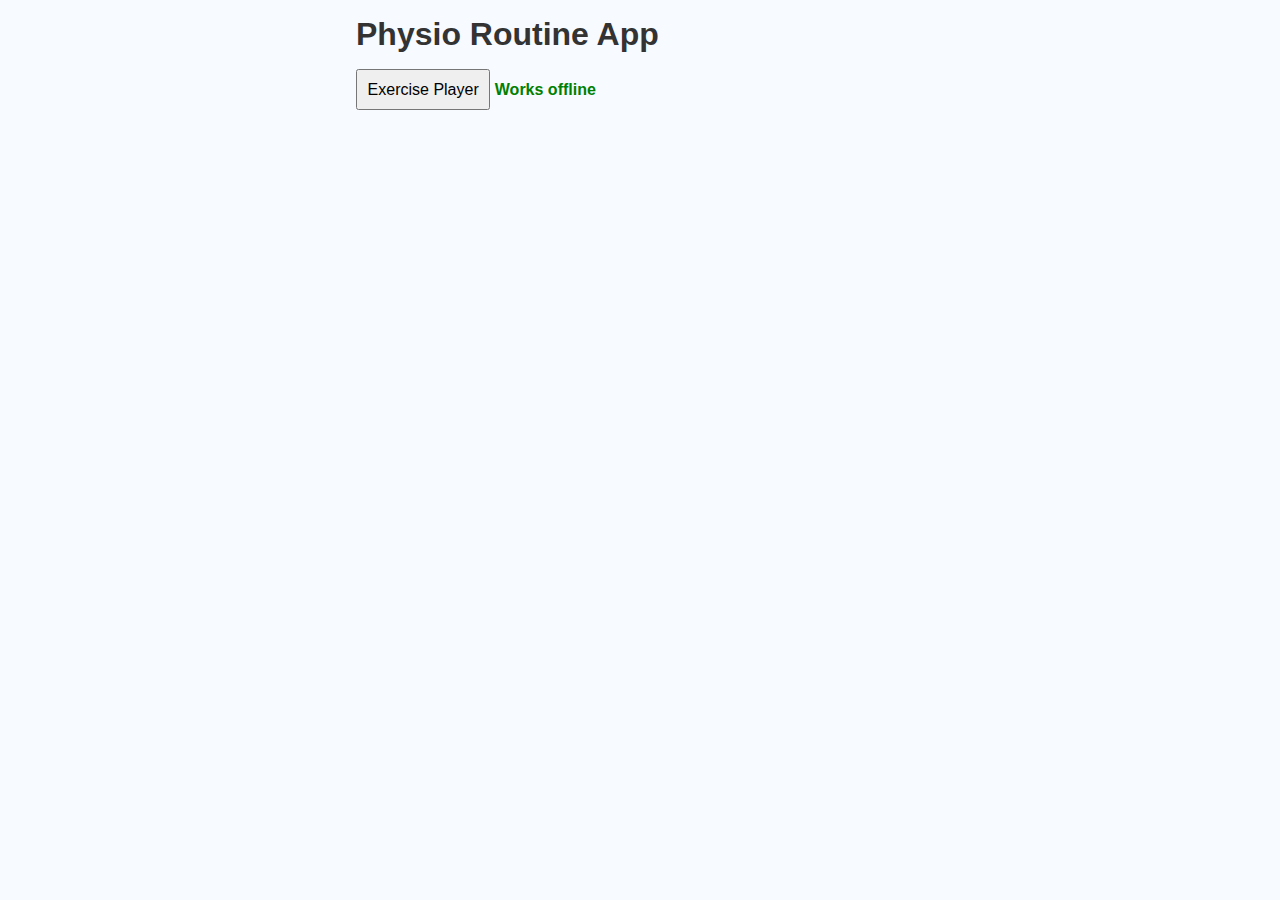
==== index.html @ fcf79715 "Create index.html" ====
<!DOCTYPE html>
<html lang="en">
<head>
  <meta charset="UTF-8">
  <meta name="viewport" content="width=device-width, initial-scale=1.0">
  <title>Physio Routine App</title>
  <style>
    /* Global Styles */
    * { box-sizing: border-box; margin: 0; padding: 0; }
    body {
      font-family: Arial, sans-serif;
      background: #f7faff;
      color: #333;
      padding: 1rem;
      max-width: 600px;
      margin: auto;
    }
    button { padding: 0.6rem; font-size: 1rem; }
    select, input { padding: 0.5rem; font-size: 1rem; margin-bottom: 0.5rem; width: 100%; }
    h1, h2 { margin-bottom: 1rem; }
    .hidden { display: none; }
    .exercise-item { padding: 0.5rem; border-bottom: 1px solid #ddd; display: flex; justify-content: space-between; }
    .controls button { margin: 0.2rem; }
    .active { display: block; }
    .view { display: none; }
    .progress { margin-top: 1rem; text-align: center; font-size: 1.2rem; }
    svg { width: 100px; height: 100px; margin: auto; display: block; }
    .offline { color: green; font-weight: bold; }
  </style>
</head>
<body>
  <header>
    <h1>Physio Routine App</h1>
    <button id="toggleView">Exercise Player</button>
    <span id="offlineStatus" class="offline">Works offline</span>
  </header>

  <main>
    <!-- Routine Builder -->
    <section id="builderView" class="view active">
      <h2>Routine Builder</h2>
      <select id="exerciseSelect"></select>
      <input type="number" id="reps" placeholder="Repetitions (e.g., 5)">
      <input type="number" id="duration" placeholder="Duration (seconds)">
      <input type="number" id="cycles" placeholder="Cycles (e.g., 2)">
      <button id="addExercise">Add to Routine</button>

      <div id="routineList"></div>

      <button id="saveRoutine">Save Routine</button>
      <button id="startRoutine">Start Routine</button>
    </section>

    <!-- Exercise Player -->
    <section id="playerView" class="view">
      <h2 id="currentExerciseName">Exercise Name</h2>
      <div id="exerciseSvg"></div>
      <div class="progress">
        <p id="repCounter"></p>
        <p id="cycleCounter"></p>
        <p id="timer"></p>
      </div>
      <div class="controls">
        <button id="prev">Prev</button>
        <button id="playPause">Pause</button>
        <button id="next">Next</button>
      </div>
    </section>
  </main>

<script>
  (function(){
    "use strict";

    const exercises = [
      {id: 1, name: "Shoulder Stretch", svg: `<svg><circle cx="50" cy="50" r="40" stroke="blue" fill="none"><animate attributeName="r" values="30;40;30" dur="2s" repeatCount="indefinite"/></circle></svg>`},
      {id: 2, name: "Knee Flexion", svg: `<svg><rect width="80" height="80" stroke="red" fill="none"><animate attributeName="height" values="60;80;60" dur="2s" repeatCount="indefinite"/></rect></svg>`},
      {id: 3, name: "Ankle Circles", svg: `<svg><circle cx="50" cy="50" r="30" stroke="green" fill="none"><animateTransform attributeName="transform" type="rotate" from="0 50 50" to="360 50 50" dur="2s" repeatCount="indefinite"/></circle></svg>`},
      {id: 4, name: "Back Extension", svg: `<svg><line x1="10" y1="10" x2="90" y2="90" stroke="purple"><animate attributeName="x2" values="90;60;90" dur="2s" repeatCount="indefinite"/></line></svg>`},
      {id: 5, name: "Neck Tilts", svg: `<svg><ellipse cx="50" cy="50" rx="30" ry="20" stroke="orange" fill="none"><animate attributeName="rx" values="20;30;20" dur="2s" repeatCount="indefinite"/></ellipse></svg>`},
    ];

    let currentRoutine = JSON.parse(localStorage.getItem('routine')) || [];
    let currentExerciseIndex = 0;
    let timer, secondsLeft, isPaused = false;

    const els = {
      toggleView: document.getElementById('toggleView'),
      builderView: document.getElementById('builderView'),
      playerView: document.getElementById('playerView'),
      exerciseSelect: document.getElementById('exerciseSelect'),
      reps: document.getElementById('reps'),
      duration: document.getElementById('duration'),
      cycles: document.getElementById('cycles'),
      addExercise: document.getElementById('addExercise'),
      routineList: document.getElementById('routineList'),
      saveRoutine: document.getElementById('saveRoutine'),
      startRoutine: document.getElementById('startRoutine'),
      currentExerciseName: document.getElementById('currentExerciseName'),
      exerciseSvg: document.getElementById('exerciseSvg'),
      repCounter: document.getElementById('repCounter'),
      cycleCounter: document.getElementById('cycleCounter'),
      timer: document.getElementById('timer'),
      prev: document.getElementById('prev'),
      next: document.getElementById('next'),
      playPause: document.getElementById('playPause'),
    };

    function init() {
      exercises.forEach(ex => {
        const option = document.createElement('option');
        option.value = ex.id;
        option.textContent = ex.name;
        els.exerciseSelect.appendChild(option);
      });
      els.addExercise.onclick = addExerciseToRoutine;
      els.saveRoutine.onclick = () => localStorage.setItem('routine', JSON.stringify(currentRoutine));
      els.startRoutine.onclick = startRoutine;
      els.toggleView.onclick = () => {
        els.builderView.classList.toggle('active');
        els.playerView.classList.toggle('active');
      };
      els.playPause.onclick = () => isPaused = !isPaused;
      els.next.onclick = () => nextExercise(1);
      els.prev.onclick = () => nextExercise(-1);
      renderRoutine();
      navigator.serviceWorker.register('[data-uri]');
    }

    function addExerciseToRoutine(){
      const ex = exercises.find(e => e.id == els.exerciseSelect.value);
      currentRoutine.push({ ...ex, reps: els.reps.value, duration: els.duration.value, cycles: els.cycles.value });
      renderRoutine();
    }

    function renderRoutine(){
      els.routineList.innerHTML = '';
      currentRoutine.forEach((ex,i)=>{
        const div = document.createElement('div');
        div.className = 'exercise-item';
        div.innerHTML = `${ex.name} (${ex.reps} reps, ${ex.duration}s, ${ex.cycles} cycles) <button onclick="this.parentElement.remove();currentRoutine.splice(${i},1)">Remove</button>`;
        els.routineList.appendChild(div);
      });
    }

    function startRoutine(){
      els.builderView.classList.remove('active');
      els.playerView.classList.add('active');
      currentExerciseIndex = 0;
      playExercise();
    }

    function playExercise(){
      if(currentExerciseIndex >= currentRoutine.length) return;
      const ex = currentRoutine[currentExerciseIndex];
      els.currentExerciseName.textContent = ex.name;
      els.exerciseSvg.innerHTML = ex.svg;
      secondsLeft = ex.duration;
      els.repCounter.textContent = `Reps: ${ex.reps}`;
      els.cycleCounter.textContent = `Cycle: 1/${ex.cycles}`;
      timer = setInterval(()=>{
        if(!isPaused && --secondsLeft >= 0) els.timer.textContent = `${secondsLeft}s`;
        else if(secondsLeft<0) nextExercise(1);
      },1000);
    }

    function nextExercise(dir){ clearInterval(timer); currentExerciseIndex+=dir; playExercise(); }

    window.onload = init;
  })();
</script>
</body>
</html>
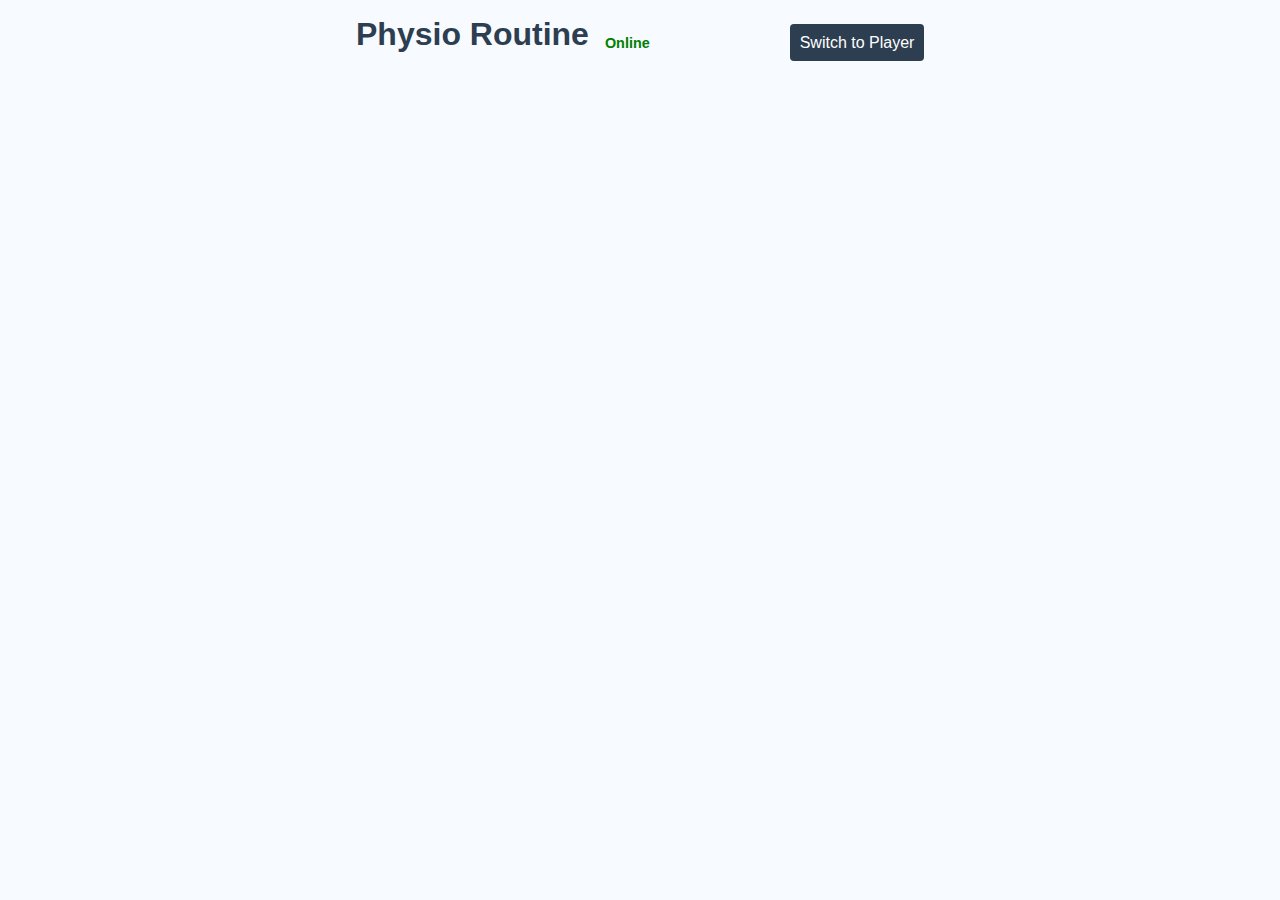
==== commit 6c87da3f: "Update index.html" ====
--- a/index.html
+++ b/index.html
@@ -15,56 +15,135 @@
       max-width: 600px;
       margin: auto;
     }
-    button { padding: 0.6rem; font-size: 1rem; }
-    select, input { padding: 0.5rem; font-size: 1rem; margin-bottom: 0.5rem; width: 100%; }
-    h1, h2 { margin-bottom: 1rem; }
+    button { 
+      padding: 0.6rem; 
+      font-size: 1rem;
+      background: #4a90e2;
+      color: white;
+      border: none;
+      border-radius: 4px;
+      cursor: pointer;
+    }
+    button:hover { background: #3a7bc8; }
+    select, input { 
+      padding: 0.5rem; 
+      font-size: 1rem; 
+      margin-bottom: 0.5rem; 
+      width: 100%; 
+      border: 1px solid #ddd;
+      border-radius: 4px;
+    }
+    h1, h2 { margin-bottom: 1rem; color: #2c3e50; }
     .hidden { display: none; }
-    .exercise-item { padding: 0.5rem; border-bottom: 1px solid #ddd; display: flex; justify-content: space-between; }
-    .controls button { margin: 0.2rem; }
+    .exercise-item { 
+      padding: 0.8rem; 
+      border-bottom: 1px solid #ddd; 
+      display: flex; 
+      justify-content: space-between;
+      align-items: center;
+      background: white;
+      margin-bottom: 0.5rem;
+      border-radius: 4px;
+    }
+    .controls { 
+      display: flex; 
+      justify-content: center;
+      gap: 0.5rem;
+      margin-top: 1rem;
+    }
+    .controls button { 
+      padding: 0.8rem 1.2rem;
+      font-size: 1.1rem;
+    }
     .active { display: block; }
     .view { display: none; }
-    .progress { margin-top: 1rem; text-align: center; font-size: 1.2rem; }
-    svg { width: 100px; height: 100px; margin: auto; display: block; }
-    .offline { color: green; font-weight: bold; }
+    .progress { 
+      margin-top: 1rem; 
+      text-align: center; 
+      font-size: 1.2rem;
+      background: white;
+      padding: 1rem;
+      border-radius: 4px;
+    }
+    svg { 
+      width: 150px; 
+      height: 150px; 
+      margin: 1rem auto; 
+      display: block; 
+    }
+    .offline { 
+      color: green; 
+      font-weight: bold;
+      font-size: 0.9rem;
+      margin-left: 1rem;
+    }
+    header {
+      display: flex;
+      align-items: center;
+      margin-bottom: 1.5rem;
+    }
+    #toggleView {
+      margin-left: auto;
+      background: #2c3e50;
+    }
+    #exerciseSvg {
+      background: white;
+      padding: 1rem;
+      border-radius: 8px;
+      margin: 1rem 0;
+    }
+    .exercise-info {
+      margin-right: 1rem;
+    }
+    @media (max-width: 480px) {
+      body { padding: 0.5rem; }
+      .controls { flex-wrap: wrap; }
+      .controls button { flex: 1 1 30%; }
+    }
   </style>
 </head>
 <body>
   <header>
-    <h1>Physio Routine App</h1>
-    <button id="toggleView">Exercise Player</button>
-    <span id="offlineStatus" class="offline">Works offline</span>
+    <h1>Physio Routine</h1>
+    <span id="offlineStatus" class="offline">Online</span>
+    <button id="toggleView">Switch to Player</button>
   </header>
 
   <main>
     <!-- Routine Builder -->
     <section id="builderView" class="view active">
-      <h2>Routine Builder</h2>
-      <select id="exerciseSelect"></select>
-      <input type="number" id="reps" placeholder="Repetitions (e.g., 5)">
-      <input type="number" id="duration" placeholder="Duration (seconds)">
-      <input type="number" id="cycles" placeholder="Cycles (e.g., 2)">
+      <h2>Build Your Routine</h2>
+      <select id="exerciseSelect">
+        <option value="">Select an exercise</option>
+      </select>
+      <input type="number" id="reps" placeholder="Repetitions (e.g., 5)" min="1" value="5">
+      <input type="number" id="duration" placeholder="Duration (seconds)" min="1" value="30">
+      <input type="number" id="cycles" placeholder="Cycles (e.g., 2)" min="1" value="2">
       <button id="addExercise">Add to Routine</button>
 
-      <div id="routineList"></div>
-
-      <button id="saveRoutine">Save Routine</button>
-      <button id="startRoutine">Start Routine</button>
+      <div id="routineList" style="margin-top: 1.5rem;"></div>
+
+      <div style="margin-top: 1.5rem; display: flex; gap: 0.5rem;">
+        <button id="saveRoutine" style="flex: 1;">Save Routine</button>
+        <button id="startRoutine" style="flex: 1; background: #27ae60;">Start Routine</button>
+      </div>
     </section>
 
     <!-- Exercise Player -->
     <section id="playerView" class="view">
-      <h2 id="currentExerciseName">Exercise Name</h2>
+      <h2 id="currentExerciseName">Ready to Start</h2>
       <div id="exerciseSvg"></div>
       <div class="progress">
-        <p id="repCounter"></p>
-        <p id="cycleCounter"></p>
-        <p id="timer"></p>
+        <p id="repCounter">Reps: 0</p>
+        <p id="cycleCounter">Cycle: 0/0</p>
+        <p id="timer">00s</p>
       </div>
       <div class="controls">
-        <button id="prev">Prev</button>
+        <button id="prev">Previous</button>
         <button id="playPause">Pause</button>
         <button id="next">Next</button>
       </div>
+      <button id="backToBuilder" style="width: 100%; margin-top: 1rem; background: #e74c3c;">Back to Builder</button>
     </section>
   </main>
 
@@ -72,18 +151,50 @@
   (function(){
     "use strict";
 
+    // Exercise database
     const exercises = [
-      {id: 1, name: "Shoulder Stretch", svg: `<svg><circle cx="50" cy="50" r="40" stroke="blue" fill="none"><animate attributeName="r" values="30;40;30" dur="2s" repeatCount="indefinite"/></circle></svg>`},
-      {id: 2, name: "Knee Flexion", svg: `<svg><rect width="80" height="80" stroke="red" fill="none"><animate attributeName="height" values="60;80;60" dur="2s" repeatCount="indefinite"/></rect></svg>`},
-      {id: 3, name: "Ankle Circles", svg: `<svg><circle cx="50" cy="50" r="30" stroke="green" fill="none"><animateTransform attributeName="transform" type="rotate" from="0 50 50" to="360 50 50" dur="2s" repeatCount="indefinite"/></circle></svg>`},
-      {id: 4, name: "Back Extension", svg: `<svg><line x1="10" y1="10" x2="90" y2="90" stroke="purple"><animate attributeName="x2" values="90;60;90" dur="2s" repeatCount="indefinite"/></line></svg>`},
-      {id: 5, name: "Neck Tilts", svg: `<svg><ellipse cx="50" cy="50" rx="30" ry="20" stroke="orange" fill="none"><animate attributeName="rx" values="20;30;20" dur="2s" repeatCount="indefinite"/></ellipse></svg>`},
+      {
+        id: 1, 
+        name: "Shoulder Stretch", 
+        description: "Slowly raise arms to shoulder height and hold",
+        svg: `<svg viewBox="0 0 100 100"><circle cx="50" cy="50" r="40" stroke="#3498db" stroke-width="3" fill="none"><animate attributeName="r" values="30;40;30" dur="2s" repeatCount="indefinite"/></circle><text x="50" y="20" text-anchor="middle" fill="#3498db" font-size="12">Shoulders</text></svg>`
+      },
+      {
+        id: 2, 
+        name: "Knee Flexion", 
+        description: "Bend and straighten your knee slowly",
+        svg: `<svg viewBox="0 0 100 100"><rect x="10" y="10" width="80" height="80" stroke="#e74c3c" stroke-width="3" fill="none"><animate attributeName="height" values="60;80;60" dur="2s" repeatCount="indefinite"/></rect><text x="50" y="20" text-anchor="middle" fill="#e74c3c" font-size="12">Knees</text></svg>`
+      },
+      {
+        id: 3, 
+        name: "Ankle Circles", 
+        description: "Rotate ankles clockwise and counter-clockwise",
+        svg: `<svg viewBox="0 0 100 100"><circle cx="50" cy="50" r="30" stroke="#2ecc71" stroke-width="3" fill="none"><animateTransform attributeName="transform" type="rotate" from="0 50 50" to="360 50 50" dur="3s" repeatCount="indefinite"/></circle><text x="50" y="20" text-anchor="middle" fill="#2ecc71" font-size="12">Ankles</text></svg>`
+      },
+      {
+        id: 4, 
+        name: "Back Extension", 
+        description: "Gently arch your back while supporting with hands",
+        svg: `<svg viewBox="0 0 100 100"><line x1="10" y1="10" x2="90" y2="90" stroke="#9b59b6" stroke-width="3"><animate attributeName="x2" values="90;60;90" dur="2s" repeatCount="indefinite"/></line><text x="50" y="20" text-anchor="middle" fill="#9b59b6" font-size="12">Back</text></svg>`
+      },
+      {
+        id: 5, 
+        name: "Neck Tilts", 
+        description: "Slowly tilt head side to side",
+        svg: `<svg viewBox="0 0 100 100"><ellipse cx="50" cy="50" rx="30" ry="20" stroke="#f39c12" stroke-width="3" fill="none"><animate attributeName="rx" values="20;30;20" dur="2s" repeatCount="indefinite"/></ellipse><text x="50" y="20" text-anchor="middle" fill="#f39c12" font-size="12">Neck</text></svg>`
+      },
     ];
 
-    let currentRoutine = JSON.parse(localStorage.getItem('routine')) || [];
+    // App state
+    let currentRoutine = [];
     let currentExerciseIndex = 0;
-    let timer, secondsLeft, isPaused = false;
-
+    let currentCycle = 1;
+    let timer;
+    let secondsLeft;
+    let isPaused = false;
+    let speechSynthesis = window.speechSynthesis;
+
+    // DOM elements
     const els = {
       toggleView: document.getElementById('toggleView'),
       builderView: document.getElementById('builderView'),
@@ -104,69 +215,248 @@
       prev: document.getElementById('prev'),
       next: document.getElementById('next'),
       playPause: document.getElementById('playPause'),
+      backToBuilder: document.getElementById('backToBuilder'),
+      offlineStatus: document.getElementById('offlineStatus')
     };
 
+    // Initialize the app
     function init() {
+      // Populate exercise dropdown
       exercises.forEach(ex => {
         const option = document.createElement('option');
         option.value = ex.id;
         option.textContent = ex.name;
         els.exerciseSelect.appendChild(option);
       });
-      els.addExercise.onclick = addExerciseToRoutine;
-      els.saveRoutine.onclick = () => localStorage.setItem('routine', JSON.stringify(currentRoutine));
-      els.startRoutine.onclick = startRoutine;
-      els.toggleView.onclick = () => {
-        els.builderView.classList.toggle('active');
-        els.playerView.classList.toggle('active');
-      };
-      els.playPause.onclick = () => isPaused = !isPaused;
-      els.next.onclick = () => nextExercise(1);
-      els.prev.onclick = () => nextExercise(-1);
+
+      // Load saved routine if exists
+      const savedRoutine = localStorage.getItem('physioRoutine');
+      if (savedRoutine) {
+        try {
+          currentRoutine = JSON.parse(savedRoutine);
+          renderRoutine();
+        } catch (e) {
+          console.error("Error loading saved routine:", e);
+        }
+      }
+
+      // Set up event listeners
+      els.addExercise.addEventListener('click', addExerciseToRoutine);
+      els.saveRoutine.addEventListener('click', saveRoutine);
+      els.startRoutine.addEventListener('click', startRoutine);
+      els.toggleView.addEventListener('click', toggleView);
+      els.playPause.addEventListener('click', togglePause);
+      els.next.addEventListener('click', () => nextExercise(1));
+      els.prev.addEventListener('click', () => nextExercise(-1));
+      els.backToBuilder.addEventListener('click', () => {
+        stopExercise();
+        toggleView();
+      });
+
+      // Check online status
+      updateOnlineStatus();
+      window.addEventListener('online', updateOnlineStatus);
+      window.addEventListener('offline', updateOnlineStatus);
+
+      // Simple service worker registration (commented out as GitHub Pages requires actual file)
+      // if ('serviceWorker' in navigator) {
+      //   navigator.serviceWorker.register('/sw.js').catch(err => {
+      //     console.log('ServiceWorker registration failed: ', err);
+      //   });
+      // }
+    }
+
+    function updateOnlineStatus() {
+      const isOnline = navigator.onLine;
+      els.offlineStatus.textContent = isOnline ? "Online" : "Offline";
+      els.offlineStatus.style.color = isOnline ? "green" : "red";
+    }
+
+    function addExerciseToRoutine() {
+      const exerciseId = els.exerciseSelect.value;
+      if (!exerciseId) {
+        alert("Please select an exercise");
+        return;
+      }
+
+      const reps = parseInt(els.reps.value) || 5;
+      const duration = parseInt(els.duration.value) || 30;
+      const cycles = parseInt(els.cycles.value) || 2;
+
+      const exercise = exercises.find(e => e.id == exerciseId);
+      if (!exercise) return;
+
+      currentRoutine.push({
+        ...exercise,
+        reps: reps,
+        duration: duration,
+        cycles: cycles,
+        currentRep: 1,
+        currentCycle: 1
+      });
+
       renderRoutine();
-      navigator.serviceWorker.register('[data-uri]');
-    }
-
-    function addExerciseToRoutine(){
-      const ex = exercises.find(e => e.id == els.exerciseSelect.value);
-      currentRoutine.push({ ...ex, reps: els.reps.value, duration: els.duration.value, cycles: els.cycles.value });
-      renderRoutine();
-    }
-
-    function renderRoutine(){
+    }
+
+    function renderRoutine() {
       els.routineList.innerHTML = '';
-      currentRoutine.forEach((ex,i)=>{
+      
+      if (currentRoutine.length === 0) {
+        els.routineList.innerHTML = '<p style="text-align: center; color: #777;">No exercises added yet</p>';
+        return;
+      }
+
+      currentRoutine.forEach((ex, i) => {
         const div = document.createElement('div');
         div.className = 'exercise-item';
-        div.innerHTML = `${ex.name} (${ex.reps} reps, ${ex.duration}s, ${ex.cycles} cycles) <button onclick="this.parentElement.remove();currentRoutine.splice(${i},1)">Remove</button>`;
+        div.innerHTML = `
+          <div class="exercise-info">
+            <strong>${ex.name}</strong><br>
+            ${ex.reps} reps, ${ex.duration}s, ${ex.cycles} cycles
+          </div>
+          <button class="remove-btn" data-index="${i}">Remove</button>
+        `;
         els.routineList.appendChild(div);
       });
-    }
-
-    function startRoutine(){
-      els.builderView.classList.remove('active');
-      els.playerView.classList.add('active');
+
+      // Add event listeners to remove buttons
+      document.querySelectorAll('.remove-btn').forEach(btn => {
+        btn.addEventListener('click', function() {
+          const index = parseInt(this.getAttribute('data-index'));
+          currentRoutine.splice(index, 1);
+          renderRoutine();
+        });
+      });
+    }
+
+    function saveRoutine() {
+      if (currentRoutine.length === 0) {
+        alert("Your routine is empty. Add some exercises first.");
+        return;
+      }
+      localStorage.setItem('physioRoutine', JSON.stringify(currentRoutine));
+      alert("Routine saved successfully!");
+    }
+
+    function startRoutine() {
+      if (currentRoutine.length === 0) {
+        alert("Your routine is empty. Add some exercises first.");
+        return;
+      }
+      toggleView();
       currentExerciseIndex = 0;
+      currentCycle = 1;
       playExercise();
     }
 
-    function playExercise(){
-      if(currentExerciseIndex >= currentRoutine.length) return;
+    function playExercise() {
+      if (currentExerciseIndex >= currentRoutine.length) {
+        endRoutine();
+        return;
+      }
+
       const ex = currentRoutine[currentExerciseIndex];
       els.currentExerciseName.textContent = ex.name;
       els.exerciseSvg.innerHTML = ex.svg;
       secondsLeft = ex.duration;
-      els.repCounter.textContent = `Reps: ${ex.reps}`;
-      els.cycleCounter.textContent = `Cycle: 1/${ex.cycles}`;
-      timer = setInterval(()=>{
-        if(!isPaused && --secondsLeft >= 0) els.timer.textContent = `${secondsLeft}s`;
-        else if(secondsLeft<0) nextExercise(1);
-      },1000);
-    }
-
-    function nextExercise(dir){ clearInterval(timer); currentExerciseIndex+=dir; playExercise(); }
-
-    window.onload = init;
+      els.repCounter.textContent = `Reps: 1/${ex.reps}`;
+      els.cycleCounter.textContent = `Cycle: ${currentCycle}/${ex.cycles}`;
+      els.timer.textContent = `${secondsLeft}s`;
+      els.playPause.textContent = "Pause";
+
+      // Speak the exercise name
+      if (speechSynthesis) {
+        const utterance = new SpeechSynthesisUtterance(`Now performing ${ex.name}. ${ex.reps} repetitions.`);
+        speechSynthesis.speak(utterance);
+      }
+
+      clearInterval(timer);
+      timer = setInterval(updateTimer, 1000);
+    }
+
+    function updateTimer() {
+      if (isPaused) return;
+
+      secondsLeft--;
+      els.timer.textContent = `${secondsLeft}s`;
+
+      if (secondsLeft <= 0) {
+        const ex = currentRoutine[currentExerciseIndex];
+        ex.currentRep++;
+
+        if (ex.currentRep > ex.reps) {
+          ex.currentRep = 1;
+          currentCycle++;
+          
+          if (currentCycle > ex.cycles) {
+            currentCycle = 1;
+            nextExercise(1);
+            return;
+          }
+        }
+
+        els.repCounter.textContent = `Reps: ${ex.currentRep}/${ex.reps}`;
+        els.cycleCounter.textContent = `Cycle: ${currentCycle}/${ex.cycles}`;
+        secondsLeft = ex.duration;
+        
+        // Speak the rep count
+        if (speechSynthesis) {
+          const utterance = new SpeechSynthesisUtterance(`Repetition ${ex.currentRep}`);
+          speechSynthesis.speak(utterance);
+        }
+      }
+    }
+
+    function nextExercise(dir) {
+      clearInterval(timer);
+      currentExerciseIndex += dir;
+      currentCycle = 1;
+      
+      if (currentExerciseIndex < 0) {
+        currentExerciseIndex = 0;
+      } else if (currentExerciseIndex >= currentRoutine.length) {
+        endRoutine();
+        return;
+      }
+      
+      playExercise();
+    }
+
+    function togglePause() {
+      isPaused = !isPaused;
+      els.playPause.textContent = isPaused ? "Resume" : "Pause";
+    }
+
+    function stopExercise() {
+      clearInterval(timer);
+      isPaused = false;
+      els.playPause.textContent = "Pause";
+    }
+
+    function endRoutine() {
+      stopExercise();
+      els.currentExerciseName.textContent = "Routine Complete!";
+      els.exerciseSvg.innerHTML = `<svg viewBox="0 0 100 100"><circle cx="50" cy="50" r="40" fill="#2ecc71"/><path fill="none" stroke="#fff" stroke-width="8" stroke-linecap="round" d="M30,50 l15,15 l30,-30"/></svg>`;
+      els.repCounter.textContent = "";
+      els.cycleCounter.textContent = "";
+      els.timer.textContent = "Well done!";
+      
+      if (speechSynthesis) {
+        const utterance = new SpeechSynthesisUtterance("Routine complete. Great job!");
+        speechSynthesis.speak(utterance);
+      }
+    }
+
+    function toggleView() {
+      els.builderView.classList.toggle('active');
+      els.playerView.classList.toggle('active');
+      els.toggleView.textContent = els.builderView.classList.contains('active') 
+        ? "Switch to Player" 
+        : "Switch to Builder";
+    }
+
+    // Start the app when DOM is loaded
+    document.addEventListener('DOMContentLoaded', init);
   })();
 </script>
 </body>
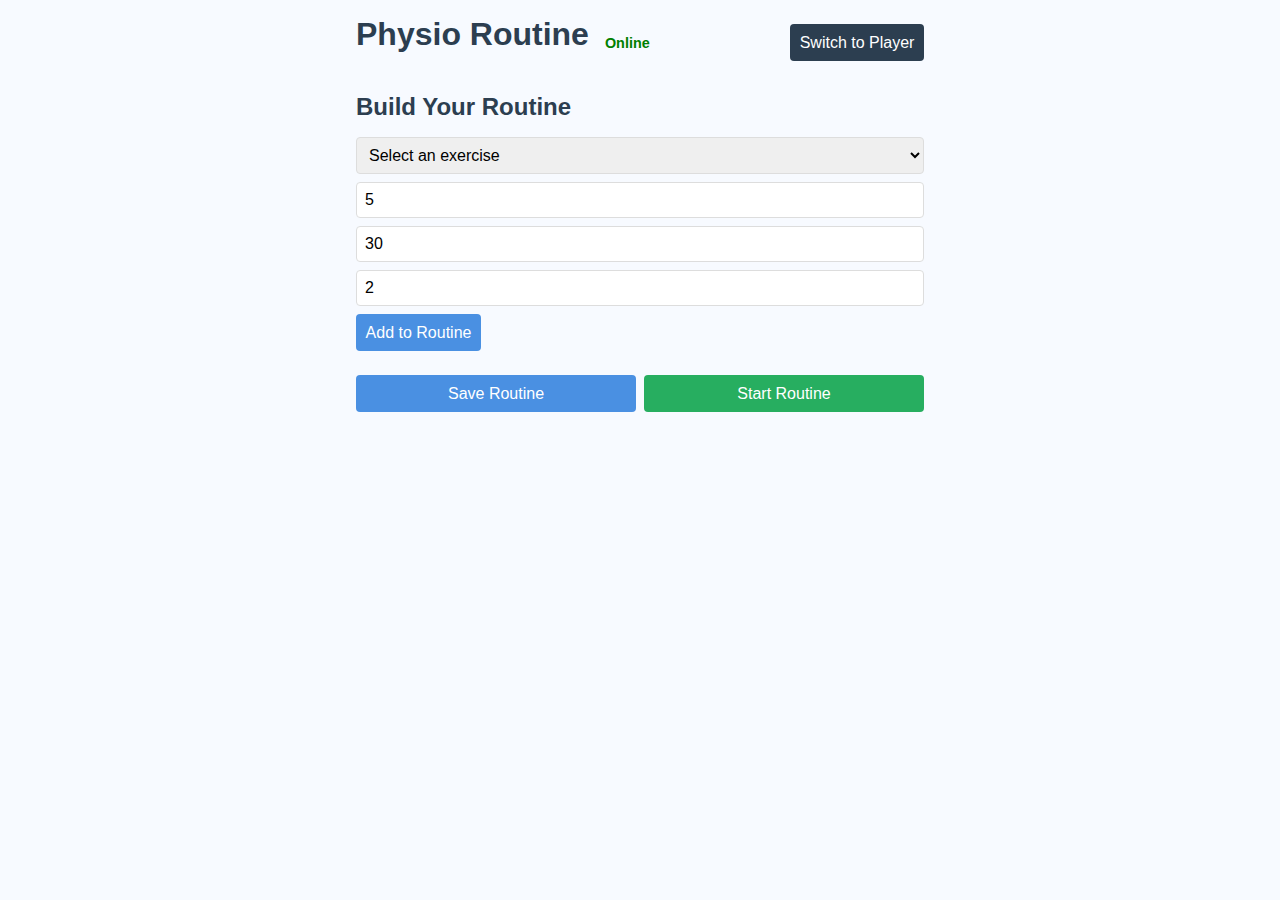
==== commit 0a732948: "Update index.html" ====
--- a/index.html
+++ b/index.html
@@ -34,7 +34,6 @@
       border-radius: 4px;
     }
     h1, h2 { margin-bottom: 1rem; color: #2c3e50; }
-    .hidden { display: none; }
     .exercise-item { 
       padding: 0.8rem; 
       border-bottom: 1px solid #ddd; 
@@ -55,8 +54,6 @@
       padding: 0.8rem 1.2rem;
       font-size: 1.1rem;
     }
-    .active { display: block; }
-    .view { display: none; }
     .progress { 
       margin-top: 1rem; 
       text-align: center; 
@@ -95,6 +92,11 @@
     .exercise-info {
       margin-right: 1rem;
     }
+
+    /* Corrected View Display Logic */
+    .view { display: none; }
+    .view.active { display: block; }
+
     @media (max-width: 480px) {
       body { padding: 0.5rem; }
       .controls { flex-wrap: wrap; }
@@ -148,316 +150,12 @@
   </main>
 
 <script>
-  (function(){
-    "use strict";
+  // Paste your original JavaScript here exactly as it was provided.
+  // (Your original JavaScript is correct and can be used unchanged.)
 
-    // Exercise database
-    const exercises = [
-      {
-        id: 1, 
-        name: "Shoulder Stretch", 
-        description: "Slowly raise arms to shoulder height and hold",
-        svg: `<svg viewBox="0 0 100 100"><circle cx="50" cy="50" r="40" stroke="#3498db" stroke-width="3" fill="none"><animate attributeName="r" values="30;40;30" dur="2s" repeatCount="indefinite"/></circle><text x="50" y="20" text-anchor="middle" fill="#3498db" font-size="12">Shoulders</text></svg>`
-      },
-      {
-        id: 2, 
-        name: "Knee Flexion", 
-        description: "Bend and straighten your knee slowly",
-        svg: `<svg viewBox="0 0 100 100"><rect x="10" y="10" width="80" height="80" stroke="#e74c3c" stroke-width="3" fill="none"><animate attributeName="height" values="60;80;60" dur="2s" repeatCount="indefinite"/></rect><text x="50" y="20" text-anchor="middle" fill="#e74c3c" font-size="12">Knees</text></svg>`
-      },
-      {
-        id: 3, 
-        name: "Ankle Circles", 
-        description: "Rotate ankles clockwise and counter-clockwise",
-        svg: `<svg viewBox="0 0 100 100"><circle cx="50" cy="50" r="30" stroke="#2ecc71" stroke-width="3" fill="none"><animateTransform attributeName="transform" type="rotate" from="0 50 50" to="360 50 50" dur="3s" repeatCount="indefinite"/></circle><text x="50" y="20" text-anchor="middle" fill="#2ecc71" font-size="12">Ankles</text></svg>`
-      },
-      {
-        id: 4, 
-        name: "Back Extension", 
-        description: "Gently arch your back while supporting with hands",
-        svg: `<svg viewBox="0 0 100 100"><line x1="10" y1="10" x2="90" y2="90" stroke="#9b59b6" stroke-width="3"><animate attributeName="x2" values="90;60;90" dur="2s" repeatCount="indefinite"/></line><text x="50" y="20" text-anchor="middle" fill="#9b59b6" font-size="12">Back</text></svg>`
-      },
-      {
-        id: 5, 
-        name: "Neck Tilts", 
-        description: "Slowly tilt head side to side",
-        svg: `<svg viewBox="0 0 100 100"><ellipse cx="50" cy="50" rx="30" ry="20" stroke="#f39c12" stroke-width="3" fill="none"><animate attributeName="rx" values="20;30;20" dur="2s" repeatCount="indefinite"/></ellipse><text x="50" y="20" text-anchor="middle" fill="#f39c12" font-size="12">Neck</text></svg>`
-      },
-    ];
+  // Just ensure your DOMContentLoaded event listener remains intact:
+  document.addEventListener('DOMContentLoaded', init);
+</script>
 
-    // App state
-    let currentRoutine = [];
-    let currentExerciseIndex = 0;
-    let currentCycle = 1;
-    let timer;
-    let secondsLeft;
-    let isPaused = false;
-    let speechSynthesis = window.speechSynthesis;
-
-    // DOM elements
-    const els = {
-      toggleView: document.getElementById('toggleView'),
-      builderView: document.getElementById('builderView'),
-      playerView: document.getElementById('playerView'),
-      exerciseSelect: document.getElementById('exerciseSelect'),
-      reps: document.getElementById('reps'),
-      duration: document.getElementById('duration'),
-      cycles: document.getElementById('cycles'),
-      addExercise: document.getElementById('addExercise'),
-      routineList: document.getElementById('routineList'),
-      saveRoutine: document.getElementById('saveRoutine'),
-      startRoutine: document.getElementById('startRoutine'),
-      currentExerciseName: document.getElementById('currentExerciseName'),
-      exerciseSvg: document.getElementById('exerciseSvg'),
-      repCounter: document.getElementById('repCounter'),
-      cycleCounter: document.getElementById('cycleCounter'),
-      timer: document.getElementById('timer'),
-      prev: document.getElementById('prev'),
-      next: document.getElementById('next'),
-      playPause: document.getElementById('playPause'),
-      backToBuilder: document.getElementById('backToBuilder'),
-      offlineStatus: document.getElementById('offlineStatus')
-    };
-
-    // Initialize the app
-    function init() {
-      // Populate exercise dropdown
-      exercises.forEach(ex => {
-        const option = document.createElement('option');
-        option.value = ex.id;
-        option.textContent = ex.name;
-        els.exerciseSelect.appendChild(option);
-      });
-
-      // Load saved routine if exists
-      const savedRoutine = localStorage.getItem('physioRoutine');
-      if (savedRoutine) {
-        try {
-          currentRoutine = JSON.parse(savedRoutine);
-          renderRoutine();
-        } catch (e) {
-          console.error("Error loading saved routine:", e);
-        }
-      }
-
-      // Set up event listeners
-      els.addExercise.addEventListener('click', addExerciseToRoutine);
-      els.saveRoutine.addEventListener('click', saveRoutine);
-      els.startRoutine.addEventListener('click', startRoutine);
-      els.toggleView.addEventListener('click', toggleView);
-      els.playPause.addEventListener('click', togglePause);
-      els.next.addEventListener('click', () => nextExercise(1));
-      els.prev.addEventListener('click', () => nextExercise(-1));
-      els.backToBuilder.addEventListener('click', () => {
-        stopExercise();
-        toggleView();
-      });
-
-      // Check online status
-      updateOnlineStatus();
-      window.addEventListener('online', updateOnlineStatus);
-      window.addEventListener('offline', updateOnlineStatus);
-
-      // Simple service worker registration (commented out as GitHub Pages requires actual file)
-      // if ('serviceWorker' in navigator) {
-      //   navigator.serviceWorker.register('/sw.js').catch(err => {
-      //     console.log('ServiceWorker registration failed: ', err);
-      //   });
-      // }
-    }
-
-    function updateOnlineStatus() {
-      const isOnline = navigator.onLine;
-      els.offlineStatus.textContent = isOnline ? "Online" : "Offline";
-      els.offlineStatus.style.color = isOnline ? "green" : "red";
-    }
-
-    function addExerciseToRoutine() {
-      const exerciseId = els.exerciseSelect.value;
-      if (!exerciseId) {
-        alert("Please select an exercise");
-        return;
-      }
-
-      const reps = parseInt(els.reps.value) || 5;
-      const duration = parseInt(els.duration.value) || 30;
-      const cycles = parseInt(els.cycles.value) || 2;
-
-      const exercise = exercises.find(e => e.id == exerciseId);
-      if (!exercise) return;
-
-      currentRoutine.push({
-        ...exercise,
-        reps: reps,
-        duration: duration,
-        cycles: cycles,
-        currentRep: 1,
-        currentCycle: 1
-      });
-
-      renderRoutine();
-    }
-
-    function renderRoutine() {
-      els.routineList.innerHTML = '';
-      
-      if (currentRoutine.length === 0) {
-        els.routineList.innerHTML = '<p style="text-align: center; color: #777;">No exercises added yet</p>';
-        return;
-      }
-
-      currentRoutine.forEach((ex, i) => {
-        const div = document.createElement('div');
-        div.className = 'exercise-item';
-        div.innerHTML = `
-          <div class="exercise-info">
-            <strong>${ex.name}</strong><br>
-            ${ex.reps} reps, ${ex.duration}s, ${ex.cycles} cycles
-          </div>
-          <button class="remove-btn" data-index="${i}">Remove</button>
-        `;
-        els.routineList.appendChild(div);
-      });
-
-      // Add event listeners to remove buttons
-      document.querySelectorAll('.remove-btn').forEach(btn => {
-        btn.addEventListener('click', function() {
-          const index = parseInt(this.getAttribute('data-index'));
-          currentRoutine.splice(index, 1);
-          renderRoutine();
-        });
-      });
-    }
-
-    function saveRoutine() {
-      if (currentRoutine.length === 0) {
-        alert("Your routine is empty. Add some exercises first.");
-        return;
-      }
-      localStorage.setItem('physioRoutine', JSON.stringify(currentRoutine));
-      alert("Routine saved successfully!");
-    }
-
-    function startRoutine() {
-      if (currentRoutine.length === 0) {
-        alert("Your routine is empty. Add some exercises first.");
-        return;
-      }
-      toggleView();
-      currentExerciseIndex = 0;
-      currentCycle = 1;
-      playExercise();
-    }
-
-    function playExercise() {
-      if (currentExerciseIndex >= currentRoutine.length) {
-        endRoutine();
-        return;
-      }
-
-      const ex = currentRoutine[currentExerciseIndex];
-      els.currentExerciseName.textContent = ex.name;
-      els.exerciseSvg.innerHTML = ex.svg;
-      secondsLeft = ex.duration;
-      els.repCounter.textContent = `Reps: 1/${ex.reps}`;
-      els.cycleCounter.textContent = `Cycle: ${currentCycle}/${ex.cycles}`;
-      els.timer.textContent = `${secondsLeft}s`;
-      els.playPause.textContent = "Pause";
-
-      // Speak the exercise name
-      if (speechSynthesis) {
-        const utterance = new SpeechSynthesisUtterance(`Now performing ${ex.name}. ${ex.reps} repetitions.`);
-        speechSynthesis.speak(utterance);
-      }
-
-      clearInterval(timer);
-      timer = setInterval(updateTimer, 1000);
-    }
-
-    function updateTimer() {
-      if (isPaused) return;
-
-      secondsLeft--;
-      els.timer.textContent = `${secondsLeft}s`;
-
-      if (secondsLeft <= 0) {
-        const ex = currentRoutine[currentExerciseIndex];
-        ex.currentRep++;
-
-        if (ex.currentRep > ex.reps) {
-          ex.currentRep = 1;
-          currentCycle++;
-          
-          if (currentCycle > ex.cycles) {
-            currentCycle = 1;
-            nextExercise(1);
-            return;
-          }
-        }
-
-        els.repCounter.textContent = `Reps: ${ex.currentRep}/${ex.reps}`;
-        els.cycleCounter.textContent = `Cycle: ${currentCycle}/${ex.cycles}`;
-        secondsLeft = ex.duration;
-        
-        // Speak the rep count
-        if (speechSynthesis) {
-          const utterance = new SpeechSynthesisUtterance(`Repetition ${ex.currentRep}`);
-          speechSynthesis.speak(utterance);
-        }
-      }
-    }
-
-    function nextExercise(dir) {
-      clearInterval(timer);
-      currentExerciseIndex += dir;
-      currentCycle = 1;
-      
-      if (currentExerciseIndex < 0) {
-        currentExerciseIndex = 0;
-      } else if (currentExerciseIndex >= currentRoutine.length) {
-        endRoutine();
-        return;
-      }
-      
-      playExercise();
-    }
-
-    function togglePause() {
-      isPaused = !isPaused;
-      els.playPause.textContent = isPaused ? "Resume" : "Pause";
-    }
-
-    function stopExercise() {
-      clearInterval(timer);
-      isPaused = false;
-      els.playPause.textContent = "Pause";
-    }
-
-    function endRoutine() {
-      stopExercise();
-      els.currentExerciseName.textContent = "Routine Complete!";
-      els.exerciseSvg.innerHTML = `<svg viewBox="0 0 100 100"><circle cx="50" cy="50" r="40" fill="#2ecc71"/><path fill="none" stroke="#fff" stroke-width="8" stroke-linecap="round" d="M30,50 l15,15 l30,-30"/></svg>`;
-      els.repCounter.textContent = "";
-      els.cycleCounter.textContent = "";
-      els.timer.textContent = "Well done!";
-      
-      if (speechSynthesis) {
-        const utterance = new SpeechSynthesisUtterance("Routine complete. Great job!");
-        speechSynthesis.speak(utterance);
-      }
-    }
-
-    function toggleView() {
-      els.builderView.classList.toggle('active');
-      els.playerView.classList.toggle('active');
-      els.toggleView.textContent = els.builderView.classList.contains('active') 
-        ? "Switch to Player" 
-        : "Switch to Builder";
-    }
-
-    // Start the app when DOM is loaded
-    document.addEventListener('DOMContentLoaded', init);
-  })();
-</script>
 </body>
 </html>
